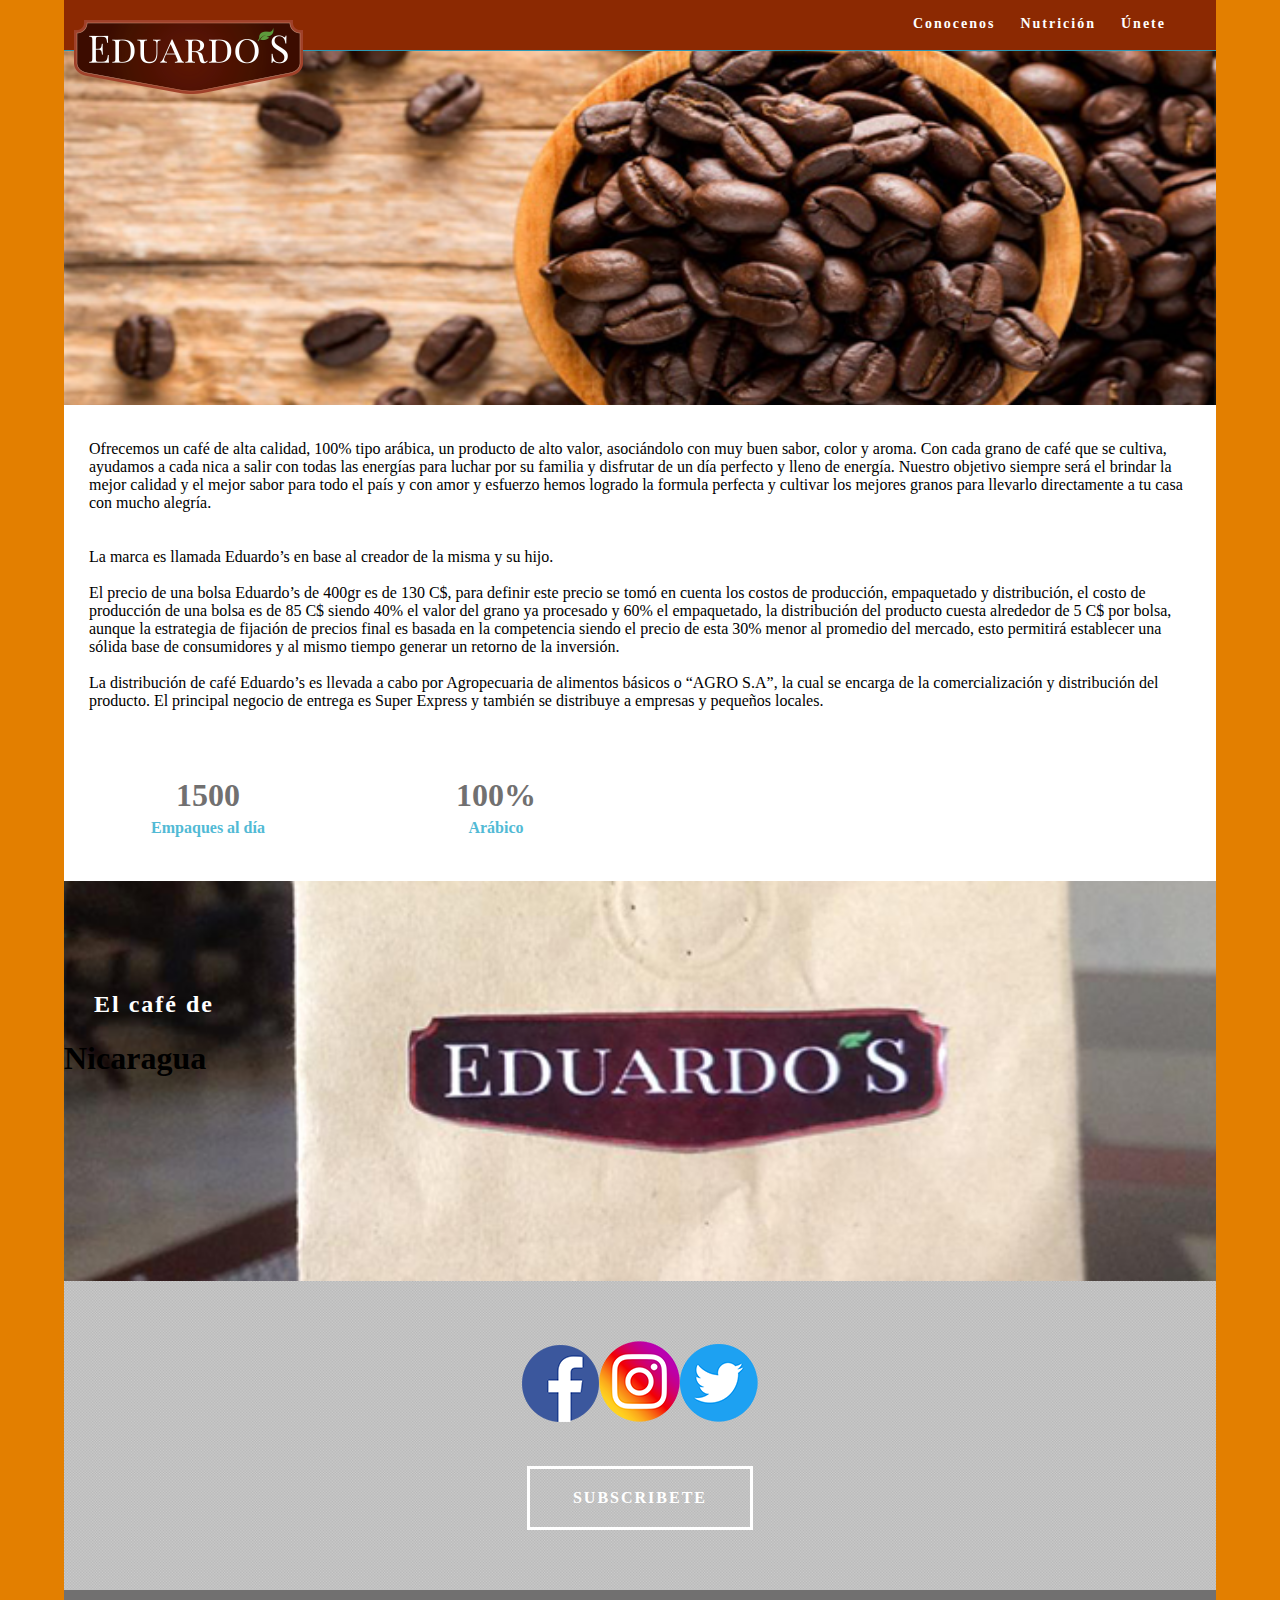
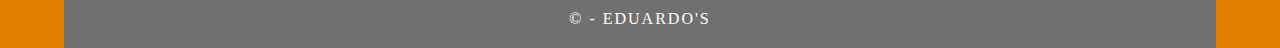
==== index.html @ 237edc64 "Proyecto_Final" ====
<!doctype html>
<html lang="en-US">
<head>
<meta charset="utf-8">
<meta http-equiv="X-UA-Compatible" content="IE=edge">
<meta name="viewport" content="width=device-width, initial-scale=1">
<title>Light Theme</title>
<link href="css/index.css" rel="stylesheet">
<!--The following script tag downloads a font from the Adobe Edge Web Fonts server for use within the web page. We recommend that you do not modify it.-->
<script>var __adobewebfontsappname__="dreamweaver"</script>
<script src="http://use.edgefonts.net/source-sans-pro:n2:default.js" type="text/javascript"></script>
<!-- HTML5 shim and Respond.js for IE8 support of HTML5 elements and media queries -->
<!-- WARNING: Respond.js doesn't work if you view the page via file:// -->
<!--[if lt IE 9]>
      <script src="https://oss.maxcdn.com/html5shiv/3.7.2/html5shiv.min.js"></script>
      <script src="https://oss.maxcdn.com/respond/1.4.2/respond.min.js"></script>
    <![endif]-->
</head>
<body>
<!-- Main Container -->
<div class="container"> 
  <!-- Navigation -->
  <header> <a href="">
    <img src="images/Eduardo's_Conocenos-assets/Logo_Eduardos.png" alt="logoeduardo" class="logoeduardo">
    </a>
    <nav>
      <ul>
        <li><a href="conocenos.html">Conocenos</a></li>
        <li><a href="nutricion.html">Nutrición</a></li>
        <li> <a href="unete.html">Únete</a></li>
      </ul>
    </nav>
  </header>
  <!-- Hero Section -->
  <section class="hero" id="hero">
	<br>
	  <br>
	  <br>
  </section>
  <!-- About Section -->
  <section class="about" id="about">
    <h2 class="hidden">About</h2>
    Ofrecemos un café de alta calidad, 100% tipo arábica, un producto de alto valor, asociándolo con muy buen sabor, color y aroma. Con cada grano de café que se cultiva, ayudamos a cada nica a salir con todas las energías para luchar por su familia y disfrutar de un día perfecto y lleno de energía. Nuestro objetivo siempre será el brindar la mejor calidad y el mejor sabor para todo el país y con amor y esfuerzo hemos logrado la formula perfecta y cultivar los mejores granos para llevarlo directamente a tu casa con mucho alegría.<br>
	  <br>
	  <br>
	  La marca es llamada Eduardo’s en base al creador de la misma y su hijo.
	  
	  <br>
	  <br>
	  El precio de una bolsa Eduardo’s de 400gr es de 130 C$, para definir este precio se tomó en cuenta los costos de producción, empaquetado y distribución, el costo de producción de una bolsa es de 85 C$ siendo 40% el valor del grano ya procesado y 60% el empaquetado, la distribución del producto cuesta alrededor de 5 C$ por bolsa, aunque la estrategia de fijación de precios final es basada en la competencia siendo el precio de esta 30% menor al promedio del mercado, esto permitirá establecer una sólida base de consumidores y al mismo tiempo generar un retorno de la inversión.<br>
	  <br>
	  La distribución de café Eduardo’s es llevada a cabo por Agropecuaria de alimentos básicos o “AGRO S.A”, la cual se encarga de la comercialización y distribución del producto. El principal negocio de entrega es Super Express y también se distribuye a empresas y pequeños locales.</p>
  </section>
  <!-- Stats Gallery Section -->
  <div class="gallery">
    <div class="thumbnail">
      <h1 class="stats">1500</h1>
      <h4>Empaques al día</h4>
      <p></p>
    </div>
    
    <div class="thumbnail">
      <h1 class="stats">100%</h1>
      <h4>Arábico</h4>
      <p></p>
    </div>
 
  </div>
  <!-- Parallax Section -->
  <section class="banner">
	  <h2 class="parallax">El café de <br><h1>Nicaragua</h1></h2>
    <p class="parallax_description"></p>
  </section>
  <!-- More Info Section -->
  
  <!-- Footer Section -->
  <section class="footer_banner" id="contact">
    <h2 class="hidden">Footer Banner Section </h2>
    <p class="hero_header"><img src="images/Eduardo's_Conocenos-assets/facebook.png"><img src="images/Eduardo's_Conocenos-assets/instagram.png"><img src="images/Eduardo's_Conocenos-assets/twitter.png"></p>
    <div class="button">subscribete</div>
  </section>
  <!-- Copyrights Section -->
  <div class="copyright">&copy;
	  - <strong>Eduardo's</strong></div>
</div>
<!-- Main Container Ends -->
</body>
</html>
---- css/index.css ----
@charset "UTF-8";
/* Body */
body {
	font-family: source-sans-pro;
	background-color:rgba(227,127,0,1.00);
	margin-top: 0px;
	margin-right: 0px;
	margin-bottom: 0px;
	margin-left: 0px;
	font-style: normal;
	font-weight: 200;
}
/* Container */
.container {
	width: 90%;
	margin-left: auto;
	margin-right: auto;
	height: 1000px;
	background-color: #FFFFFF;
}
.logoeduardo {
	float: left;
	padding-left: 10px;
	padding-top: 20px;
}
/* Navigation */
header {
	width: 100%;
	height: 5%;
	background-color:rgba(140,41,2,1.00);
	border-bottom: 1px solid #2C9AB7;
}
.logo {
	color: #fff;
	font-weight: bold;
	text-align: undefined;
	width: 10%;
	float: left;
	margin-top: 15px;
	margin-left: 25px;
	letter-spacing: 4px;
}
nav {
	float: right;
	width: 50%;
	text-align: right;
	margin-right: 25px;
}
header nav ul {
	list-style: none;
	float: right;
}
nav ul li {
	float: left;
	color: #FFFFFF;
	font-size: 14px;
	text-align: left;
	margin-right: 25px;
	letter-spacing: 2px;
	font-weight: bold;
	transition: all 0.3s linear;
}
ul li a {
	color: #FFFFFF;
	text-decoration: none;
}
ul li:hover a {
	color: #2C9AB7;
}
.hero_header {
	color: #FFFFFF;
	text-align: center;
	margin-top: 0px;
	margin-right: 0px;
	margin-bottom: 0px;
	margin-left: 0px;
	letter-spacing: 4px;
}
/* Hero Section */
.hero {
	background-color: #B3B3B3;
	background:url("../images/Eduardo's_Main_Page-assets/index1.png");
	background-position: center;
	background-position: fixed;
	background-size: cover;
	padding-top: 150px;
	padding-bottom: 150px;
}
.light {
	font-weight: bold;
	color: #717070;
}
.tagline {
	text-align: center;
	color: #FFFFFF;
	margin-top: 4px;
	font-weight: lighter;
	text-transform: uppercase;
	letter-spacing: 1px;
}
/* About Section */
.text_column {
	width: 29%;
	text-align: justify;
	font-weight: lighter;
	line-height: 25px;
	float: left;
	padding-left: 20px;
	padding-right: 20px;
	color: #A3A3A3;
}
.about {
	padding-left: 25px;
	padding-right: 25px;
	padding-top: 35px;
	display: inline-block;
	background-color: #FFFFFF;
	margin-top: 0px;
}
/* Stats Gallery */
.stats {
	color: #717070;
	margin-bottom: 5px;
}
.gallery {
	clear: both;
	display: inline-block;
	width: 100%;
	background-color: #FFFFFF;
	/* [disabled]min-width: 400px;
*/
	padding-bottom: 35px;
	padding-top: 0px;
	margin-top: -5px;
	margin-bottom: 0px;
}
.thumbnail {
	width: 25%;
	text-align: center;
	float: left;
	margin-top: 35px;
}
.gallery .thumbnail h4 {
	margin-top: 5px;
	margin-right: 5px;
	margin-bottom: 5px;
	margin-left: 5px;
	color: #52BAD5;
}
.gallery .thumbnail p {
	margin-top: 0px;
	margin-right: 0px;
	margin-bottom: 0px;
	margin-left: 0px;
	color: #A3A3A3;
}
/* Parallax Section */
.banner {
	background-color: #2D9AB7;
	background-image:url("../images/Eduardo's_Main_Page-assets/index2.png");
	height: 400px;
	background-attachment: fixed left;
	background-size: cover;
	background-repeat: no-repeat;
}
.parallax {
	color: #FFFFFF;
	text-align: left;
	padding-left: 30px;
	padding-top: 110px;
	letter-spacing: 2px;
	margin-top: 0px;
}
.parallax_description {
	color: #FFFFFF;
	text-align: right;
	padding-right: 100px;
	width: 30%;
	float: right;
	font-weight: lighter;
	line-height: 23px;
	margin-top: 0px;
	margin-right: 0px;
	margin-bottom: 0px;
	margin-left: 0px;
}
/* More info */
footer {
	background-color: #FFFFFF;
	padding-bottom: 35px;
}
.footer_column {
	width: 50%;
	text-align: center;
	padding-top: 30px;
	float: left;
}
footer .footer_column h3 {
	color: #B3B3B3;
	text-align: center;
}
footer .footer_column p {
	color: #717070;
	background-color: #FFFFFF;
}
.cards {
	width: 100%;
	height: auto;
	max-width: 400px;
	max-height: 200px;
}
footer .footer_column p {
	padding-left: 30px;
	padding-right: 30px;
	text-align: justify;
	line-height: 25px;
	font-weight: lighter;
	margin-left: 20px;
	margin-right: 20px;
}
.button {
	width: 200px;
	margin-top: 40px;
	margin-right: auto;
	margin-bottom: auto;
	margin-left: auto;
	padding-top: 20px;
	padding-right: 10px;
	padding-bottom: 20px;
	padding-left: 10px;
	text-align: center;
	vertical-align: middle;
	border-radius: 0px;
	text-transform: uppercase;
	font-weight: bold;
	letter-spacing: 2px;
	border: 3px solid #FFFFFF;
	color: #FFFFFF;
	transition: all 0.3s linear;
}
.button:hover {
	background-color: #FEFEFE;
	color: #C4C4C4;
	cursor: pointer;
}
.copyright {
	text-align: center;
	padding-top: 20px;
	padding-bottom: 20px;
	background-color: #717070;
	color: #FFFFFF;
	text-transform: uppercase;
	font-weight: lighter;
	letter-spacing: 2px;
	border-top-width: 2px;
}
.footer_banner {
	background-color: #B3B3B3;
	padding-top: 60px;
	padding-bottom: 60PX;
	margin-bottom: 0px;
	background-image: url(../images/pattern.png);
	background-repeat: repeat;
}
footer {
	display: inline-block;
}
.hidden {
	display: none;
}

/* Mobile */
@media (max-width: 320px) {
.logo {
	width: 100%;
	text-align: center;
	margin-top: 13px;
	margin-right: 0px;
	margin-bottom: 0px;
	margin-left: 0px;
}
.container header nav {
	margin-top: 0px;
	margin-right: 0px;
	margin-bottom: 0px;
	margin-left: 0px;
	width: 100%;
	float: none;
	display: none;
}
header nav ul {
}
nav ul li {
	margin-top: 0px;
	margin-right: 0px;
	margin-bottom: 0px;
	margin-left: 0px;
	width: 100%;
	text-align: center;
}
.text_column {
	width: 100%;
	text-align: justify;
	padding-top: 0px;
	padding-right: 0px;
	padding-bottom: 0px;
	padding-left: 0px;
}
.thumbnail {
	width: 100%;
}
.footer_column {
	width: 100%;
	margin-top: 0px;
}
.parallax {
	text-align: center;
	margin-top: 0px;
	margin-right: 0px;
	margin-bottom: 0px;
	margin-left: 0px;
	padding-top: 40%;
	padding-right: 0px;
	padding-bottom: 0px;
	padding-left: 0px;
	width: 100%;
	font-size: 18px;
}
.parallax_description {
	padding-top: 0px;
	padding-right: 0px;
	padding-bottom: 0px;
	padding-left: 0px;
	width: 90%;
	margin-top: 25px;
	margin-right: 0px;
	margin-bottom: 0px;
	margin-left: 12px;
	float: none;
	text-align: center;
}
.banner {
	background-color: #2D9AB7;
	background-image: none;
}
.tagline {
	margin-top: 20px;
	line-height: 22px;
}
.hero_header {
	padding-left: 10px;
	padding-right: 10px;
	line-height: 22px;
	text-align: center;
}
}

/* Small Tablets */
@media (min-width: 321px)and (max-width: 767px) {
.logo {
	width: 100%;
	text-align: center;
	margin-top: 13px;
	margin-right: 0px;
	margin-bottom: 0px;
	margin-left: 0px;
	color: #043745;
}
.container header nav {
	margin-top: 0px;
	margin-right: 0px;
	margin-bottom: 0px;
	margin-left: 0px;
	width: 100%;
	float: none;
	overflow: auto;
	display: inline-block;
	background: #52bad5;
}
header nav ul {
	padding: 0px;
	float: none;
}
nav ul li {
	margin-top: 0px;
	margin-right: 0px;
	margin-bottom: 0px;
	margin-left: 0px;
	width: 100%;
	text-align: center;
	padding-top: 8px;
	padding-bottom: 8px;
}
.text_column {
	width: 100%;
	text-align: left;
	padding-top: 0px;
	padding-right: 0px;
	padding-bottom: 0px;
	padding-left: 0px;
}
.thumbnail {
	width: 100%;
}
.footer_column {
	width: 100%;
	margin-top: 0px;
}
.parallax {
	text-align: center;
	margin-top: 0px;
	margin-right: 0px;
	margin-bottom: 0px;
	margin-left: 0px;
	padding-top: 40%;
	padding-right: 0px;
	padding-bottom: 0px;
	padding-left: 0px;
	width: 100%;
	font-size: 18px;
}
.parallax_description {
	padding-top: 0px;
	padding-right: 0px;
	padding-bottom: 0px;
	padding-left: 0px;
	margin-top: 30%;
	margin-right: 0px;
	margin-bottom: 0px;
	margin-left: 0px;
	float: none;
	width: 100%;
	text-align: center;
}
.thumbnail {
	width: 50%;
}
.parallax {
	margin-top: 0px;
	margin-right: 0px;
	margin-bottom: 0px;
	margin-left: 0px;
	padding-right: 0px;
	padding-bottom: 0px;
	padding-left: 0px;
	padding-top: 20%;
}
.parallax_description {
	margin-top: 0px;
	margin-right: 0px;
	margin-bottom: 0px;
	margin-left: 0px;
	width: 100%;
	padding-top: 30px;
}
.banner {
	padding-left: 20px;
	padding-right: 20px;
}
.footer_column {
	width: 100%;
}
}

/* Small Desktops */
@media (min-width: 768px) and (max-width: 1096px) {
.text_column {
	width: 100%;
}
.thumbnail {
	width: 50%;
}
.text_column {
	width: 100%;
	margin-top: 0px;
	margin-right: 0px;
	margin-bottom: 0px;
	margin-left: 0px;
	padding-top: 0px;
	padding-right: 0px;
	padding-bottom: 0px;
	padding-left: 0px;
}
.banner {
	margin-top: 0px;
	padding-top: 0px;
}
}
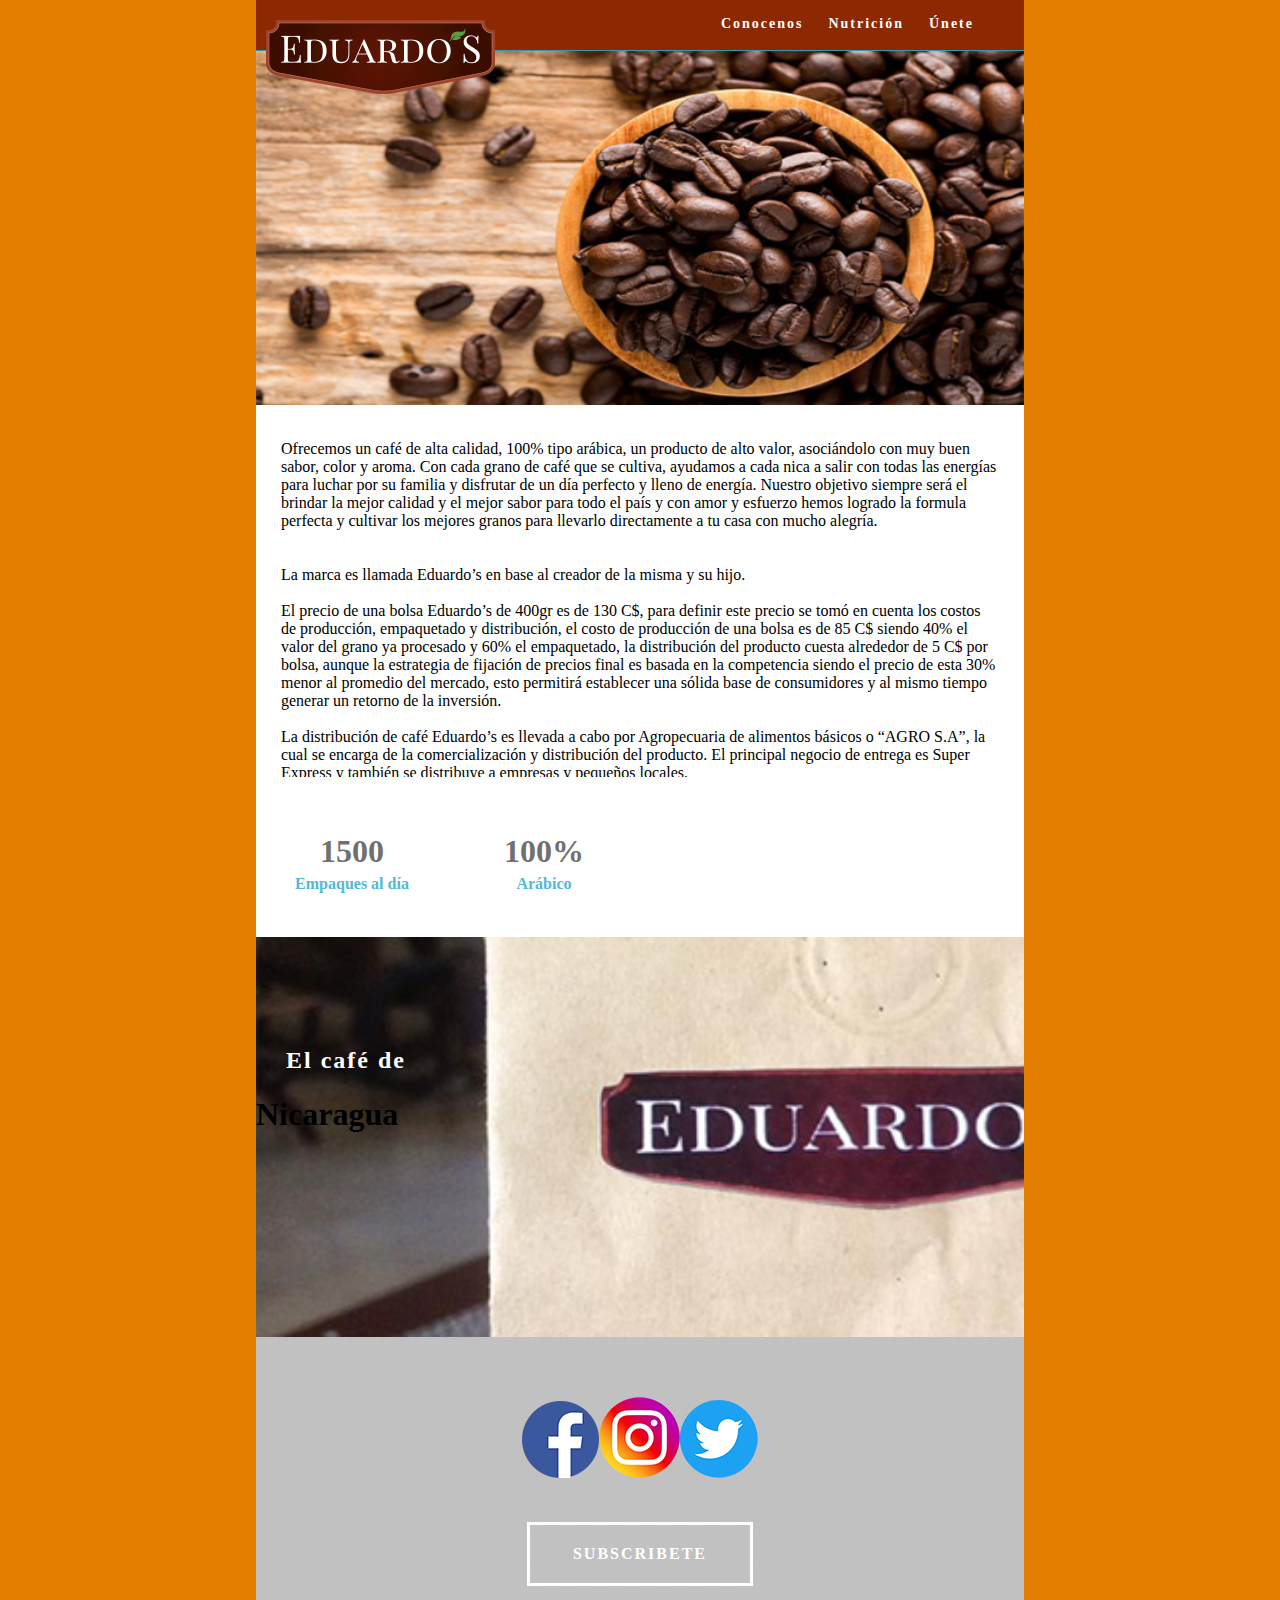
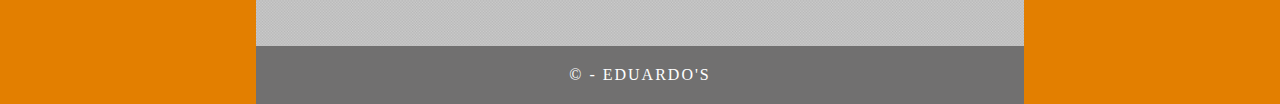
==== commit a0225409: "update 2" ====
--- a/index.html
+++ b/index.html
@@ -4,7 +4,7 @@
 <meta charset="utf-8">
 <meta http-equiv="X-UA-Compatible" content="IE=edge">
 <meta name="viewport" content="width=device-width, initial-scale=1">
-<title>Light Theme</title>
+<title>Eduardo's Café</title>
 <link href="css/index.css" rel="stylesheet">
 <!--The following script tag downloads a font from the Adobe Edge Web Fonts server for use within the web page. We recommend that you do not modify it.-->
 <script>var __adobewebfontsappname__="dreamweaver"</script>
@@ -49,7 +49,7 @@
 	  <br>
 	  El precio de una bolsa Eduardo’s de 400gr es de 130 C$, para definir este precio se tomó en cuenta los costos de producción, empaquetado y distribución, el costo de producción de una bolsa es de 85 C$ siendo 40% el valor del grano ya procesado y 60% el empaquetado, la distribución del producto cuesta alrededor de 5 C$ por bolsa, aunque la estrategia de fijación de precios final es basada en la competencia siendo el precio de esta 30% menor al promedio del mercado, esto permitirá establecer una sólida base de consumidores y al mismo tiempo generar un retorno de la inversión.<br>
 	  <br>
-	  La distribución de café Eduardo’s es llevada a cabo por Agropecuaria de alimentos básicos o “AGRO S.A”, la cual se encarga de la comercialización y distribución del producto. El principal negocio de entrega es Super Express y también se distribuye a empresas y pequeños locales.</p>
+	  La distribución de café Eduardo’s es llevada a cabo por Agropecuaria de alimentos básicos o “AGRO S.A”, la cual se encarga de la comercialización y distribución del producto. El principal negocio de entrega es Super Express y también se distribuye a empresas y pequeños locales.
   </section>
   <!-- Stats Gallery Section -->
   <div class="gallery">
--- a/css/index.css
+++ b/css/index.css
@@ -1,7 +1,6 @@
 @charset "UTF-8";
 /* Body */
 body {
-	font-family: source-sans-pro;
 	background-color:rgba(227,127,0,1.00);
 	margin-top: 0px;
 	margin-right: 0px;
@@ -12,11 +11,12 @@
 }
 /* Container */
 .container {
-	width: 90%;
+	width: 60%;
 	margin-left: auto;
 	margin-right: auto;
 	height: 1000px;
 	background-color: #FFFFFF;
+	font-family: "source-sans-pro"
 }
 .logoeduardo {
 	float: left;
@@ -45,6 +45,7 @@
 	width: 50%;
 	text-align: right;
 	margin-right: 25px;
+	font-family: "source-sans-pro"
 }
 header nav ul {
 	list-style: none;
@@ -116,6 +117,7 @@
 	display: inline-block;
 	background-color: #FFFFFF;
 	margin-top: 0px;
+	font-family: "source-sans-pro"
 }
 /* Stats Gallery */
 .stats {
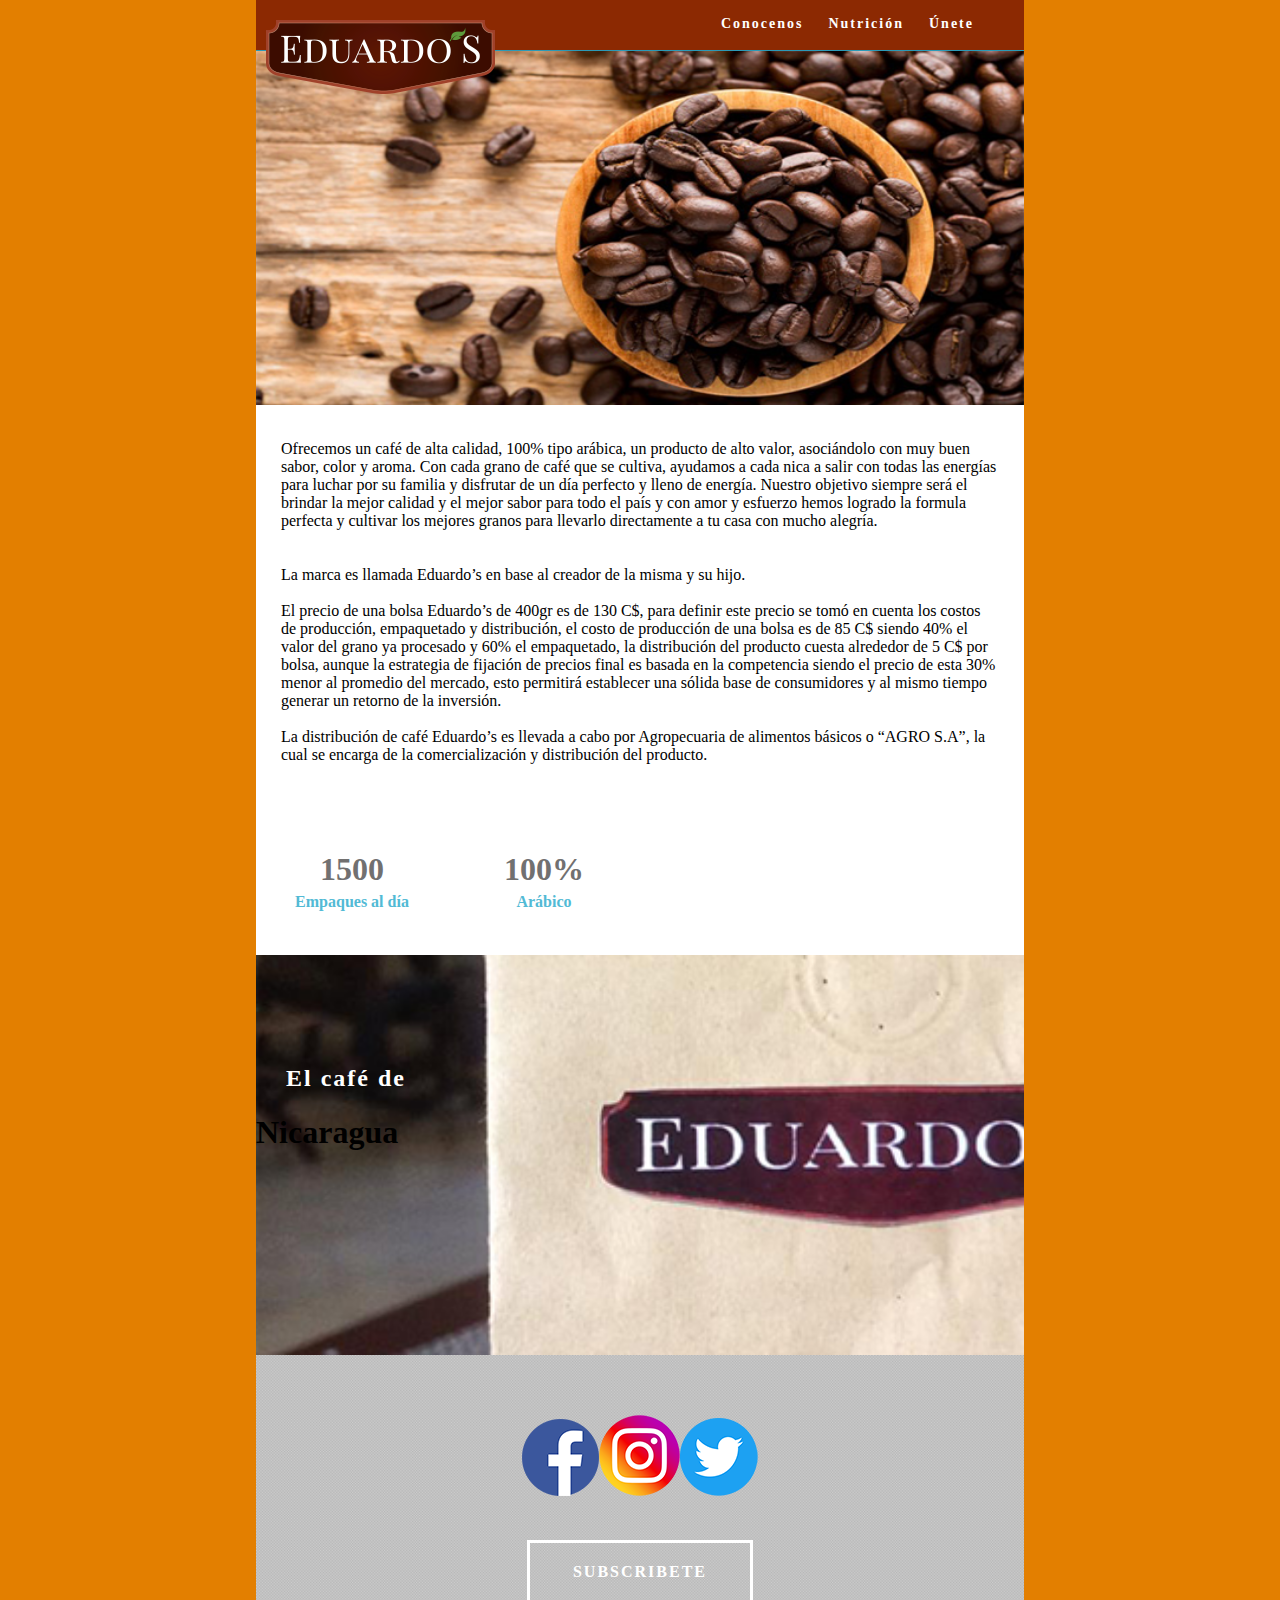
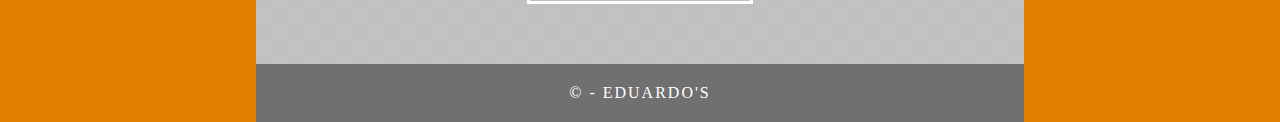
==== commit 9168af2e: "3" ====
--- a/index.html
+++ b/index.html
@@ -49,7 +49,7 @@
 	  <br>
 	  El precio de una bolsa Eduardo’s de 400gr es de 130 C$, para definir este precio se tomó en cuenta los costos de producción, empaquetado y distribución, el costo de producción de una bolsa es de 85 C$ siendo 40% el valor del grano ya procesado y 60% el empaquetado, la distribución del producto cuesta alrededor de 5 C$ por bolsa, aunque la estrategia de fijación de precios final es basada en la competencia siendo el precio de esta 30% menor al promedio del mercado, esto permitirá establecer una sólida base de consumidores y al mismo tiempo generar un retorno de la inversión.<br>
 	  <br>
-	  La distribución de café Eduardo’s es llevada a cabo por Agropecuaria de alimentos básicos o “AGRO S.A”, la cual se encarga de la comercialización y distribución del producto. El principal negocio de entrega es Super Express y también se distribuye a empresas y pequeños locales.
+	  La distribución de café Eduardo’s es llevada a cabo por Agropecuaria de alimentos básicos o “AGRO S.A”, la cual se encarga de la comercialización y distribución del producto.<br><br><br>
   </section>
   <!-- Stats Gallery Section -->
   <div class="gallery">
